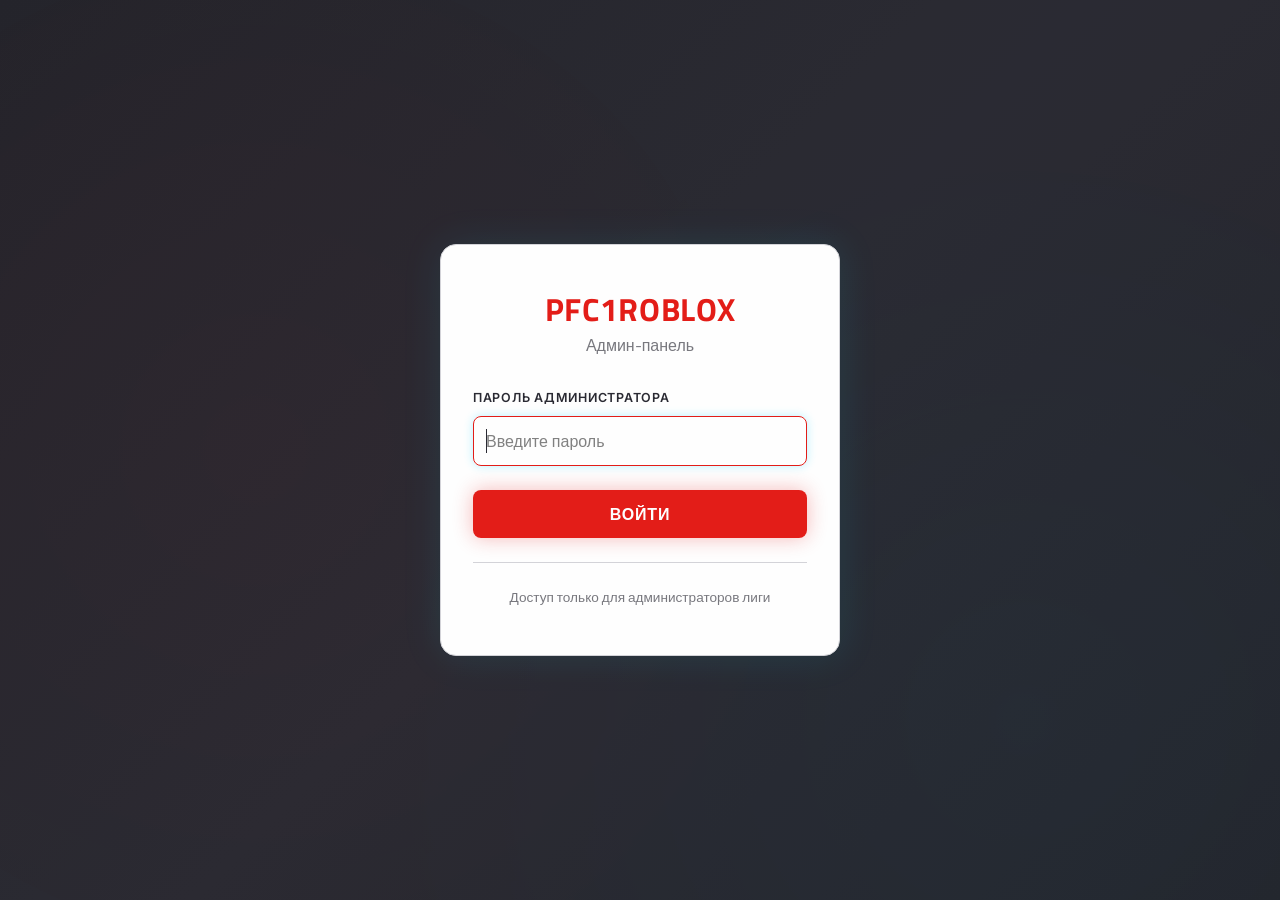
==== admin/index.html @ bca0e65d "Migrate to PHP + MySQL backend (PDO) for Reg.ru shared hosting - Add api/ (config, auth, get_data, s" ====
<!DOCTYPE html>
<html lang="ru">
<head>
  <meta charset="UTF-8">
  <meta name="viewport" content="width=device-width, initial-scale=1.0">
  <title>Админ-панель - PFC1Roblox</title>
  <link rel="icon" href="../logos/pfcnewlogo.png">
  <link rel="preconnect" href="https://fonts.googleapis.com">
  <link rel="preconnect" href="https://fonts.gstatic.com" crossorigin>
  <link href="https://fonts.googleapis.com/css2?family=Inter:wght@400;500;700;800&family=Titillium+Web:wght@300;400;600;700;900&family=Roboto+Mono:wght@400;500;700&display=swap" rel="stylesheet">
  <link rel="stylesheet" href="../css/main.css">

</head>
<body class="admin-body">
  <div class="admin-shell">
  <header class="admin-header">
    <h1>PFC1Roblox Админ-панель</h1>
    <div class="header-right">
      <div class="session-info">
        Сессия: <span class="time" id="sessionTime">30:00</span>
      </div>
      <button class="btn btn-danger" onclick="logout()">Выход</button>
    </div>
  </header>

  <aside class="admin-tabs">
    <div class="nav-item active" onclick="switchTab('drivers')">👨‍✈️ Пилоты</div>
    <div class="nav-item" onclick="switchTab('teams')">🏁 Команды</div>
    <div class="nav-item" onclick="switchTab('calendar')">📅 Календарь</div>
    <div class="nav-item" onclick="switchTab('results')">🏆 Результаты</div>
    <div class="nav-item" onclick="switchTab('news')">📰 Новости</div>
    <div class="nav-item" onclick="switchTab('standings')">📊 Таблица</div>
    <div class="nav-item" onclick="switchTab('settings')">⚙️ Настройки</div>
  </aside>

  <main class="admin-main">
    <!-- ПИЛОТЫ -->
    <section id="drivers" class="section active">
      <div class="section-header">
        <h2>Управление пилотами</h2>
        <div class="actions">
          <button class="btn btn-primary" onclick="openDriverModal()">+ Добавить пилота</button>
        </div>
      </div>
      <div class="table-container">
        <table id="driversTable">
          <thead>
            <tr>
              <th>ID</th>
              <th>Имя</th>
              <th>Фамилия</th>
              <th>Номер</th>
              <th>Команда</th>
              <th>Национальность</th>
              <th>Очки</th>
              <th>Действия</th>
            </tr>
          </thead>
          <tbody></tbody>
        </table>
      </div>
    </section>

    <!-- КОМАНДЫ -->
    <section id="teams" class="section">
      <div class="section-header">
        <h2>Управление командами</h2>
        <div class="actions">
          <button class="btn btn-primary" onclick="openTeamModal()">+ Добавить команду</button>
        </div>
      </div>
      <div class="table-container">
        <table id="teamsTable">
          <thead>
            <tr>
              <th>ID</th>
              <th>Название</th>
              <th>Страна</th>
              <th>Цвет</th>
              <th>Пилоты</th>
              <th>Очки</th>
              <th>Действия</th>
            </tr>
          </thead>
          <tbody></tbody>
        </table>
      </div>
    </section>

    <!-- КАЛЕНДАРЬ -->
    <section id="calendar" class="section">
      <div class="section-header">
        <h2>Календарь сезона</h2>
        <div class="actions">
          <button class="btn btn-primary" onclick="openRoundModal()">+ Добавить этап</button>
        </div>
      </div>
      <div class="table-container">
        <table id="calendarTable">
          <thead>
            <tr>
              <th>Этап</th>
              <th>Дата</th>
              <th>Трасса</th>
              <th>Страна</th>
              <th>Часовой пояс</th>
              <th>Статус</th>
              <th>Действия</th>
            </tr>
          </thead>
          <tbody></tbody>
        </table>
      </div>
    </section>

    <!-- РЕЗУЛЬТАТЫ -->
    <section id="results" class="section">
      <div class="section-header">
        <h2>Результаты гонок</h2>
      </div>
      <div class="form-group">
        <label>Выберите этап</label>
        <select id="roundSelect" onchange="loadRoundResults()">
          <option value="">-- Выберите этап --</option>
        </select>
      </div>
      <div class="table-container">
        <table id="resultsTable">
          <thead>
            <tr>
              <th>Позиция</th>
              <th>Пилот</th>
              <th>Команда</th>
              <th>Старт</th>
              <th>Финиш</th>
              <th>Очки</th>
              <th>БК</th>
            </tr>
          </thead>
          <tbody></tbody>
        </table>
      </div>
      <button class="btn btn-primary mt-3" onclick="saveResults()">Сохранить результаты</button>
    </section>

    <!-- НОВОСТИ -->
    <section id="news" class="section">
      <div class="section-header">
        <h2>Управление новостями</h2>
        <div class="actions">
          <button class="btn btn-primary" onclick="openNewsModal()">+ Добавить новость</button>
        </div>
      </div>
      <div class="table-container">
        <table id="newsTable">
          <thead>
            <tr>
              <th>Заголовок</th>
              <th>Категория</th>
              <th>Дата</th>
              <th>Действия</th>
            </tr>
          </thead>
          <tbody></tbody>
        </table>
      </div>
    </section>

    <!-- ТАБЛИЦА ЧЕМПИОНАТА -->
    <section id="standings" class="section">
      <div class="section-header">
        <h2>Таблица чемпионата</h2>
        <div class="actions">
          <button class="btn btn-secondary" onclick="recalculateStandings()">Пересчитать</button>
        </div>
      </div>
      <div class="stats-grid">
        <div class="stat-card">
          <div class="label">Пилотов</div>
          <div class="number" id="driversCount">0</div>
        </div>
        <div class="stat-card">
          <div class="label">Команд</div>
          <div class="number" id="teamsCount">0</div>
        </div>
        <div class="stat-card">
          <div class="label">Этапов</div>
          <div class="number" id="roundsCount">0</div>
        </div>
        <div class="stat-card">
          <div class="label">Новостей</div>
          <div class="number" id="newsCount">0</div>
        </div>
      </div>
      <h3>Личный зачёт</h3>
      <div class="table-container">
        <table id="driverStandingsTable">
          <thead>
            <tr>
              <th>Позиция</th>
              <th>Пилот</th>
              <th>Команда</th>
              <th>Очки</th>
              <th>Побед</th>
              <th>Подиумов</th>
            </tr>
          </thead>
          <tbody></tbody>
        </table>
      </div>
    </section>

    <!-- НАСТРОЙКИ -->
    <section id="settings" class="section">
      <h2>Настройки</h2>
      <div class="card mt-3">
        <h3>Смена пароля</h3>
        <div class="form-group mt-2">
          <label>Новый пароль</label>
          <input type="password" id="newPassword" placeholder="Введите новый пароль">
        </div>
        <button class="btn btn-primary" onclick="changePassword()">Сохранить пароль</button>
      </div>
      <div class="card mt-3">
        <h3>Экспорт данных</h3>
        <p>Скачайте все данные лиги в формате JSON</p>
        <button class="btn btn-secondary" onclick="exportData()">📥 Экспортировать данные</button>
      </div>
      <div class="card mt-3">
        <h3>Импорт данных</h3>
        <p>Загрузите ранее экспортированные данные</p>
        <input type="file" id="importFile" accept=".json" style="margin-bottom: 1rem;">
        <button class="btn btn-secondary" onclick="importData()">📤 Импортировать данные</button>
      </div>
      <div class="card mt-3">
        <h3>Очистить все данные</h3>
        <p style="color: var(--accent-red);">⚠️ Это действие невозможно отменить!</p>
        <button class="btn btn-danger" onclick="if(confirm('Вы уверены?')) { DataManager.clearAll(); location.reload(); }">Очистить</button>
      </div>
    </section>
  </main>
  </div>

  <!-- МОДАЛЬНЫЕ ОКНА -->
  <div class="modal" id="driverModal">
    <div class="modal-content">
      <h3 id="driverModalTitle">Добавить пилота</h3>
      <form id="driverForm" onsubmit="saveDriver(event)">
        <div class="form-row form-row--two">
          <div class="form-group">
            <label>Имя</label>
            <input type="text" id="driverFirstName" placeholder="Макс" required>
          </div>
          <div class="form-group">
            <label>Фамилия</label>
            <input type="text" id="driverLastName" placeholder="Верстаппен" required>
          </div>
        </div>
        <div class="form-group">
          <label>Номер</label>
          <input type="number" id="driverNumber" required>
        </div>
        <div class="form-group">
          <label>Команда</label>
          <select id="driverTeam" required></select>
        </div>
        <div class="form-group">
          <label>Национальность</label>
          <input type="text" id="driverNationality" placeholder="RU, BY, KZ...">
        </div>
        <div class="form-actions">
          <button type="button" class="btn btn-secondary" onclick="closeModal('driverModal')">Отмена</button>
          <button type="submit" class="btn btn-primary">Сохранить</button>
        </div>
      </form>
    </div>
  </div>

  <div class="modal" id="teamModal">
    <div class="modal-content">
      <h3 id="teamModalTitle">Добавить команду</h3>
      <form id="teamForm" onsubmit="saveTeam(event)">
        <div class="form-group"><label>Название</label><input type="text" id="teamName" required></div>
        <div class="form-group"><label>Короткое имя</label><input type="text" id="teamShortName" maxlength="4" required></div>
        <div class="form-group"><label>URL Логотипа</label><input type="text" id="teamLogoUrl" placeholder="https://example.com/team-logo.png"></div>
        <div class="form-group"><label>Страна команды</label><input type="text" id="teamCountry" placeholder="Германия"></div>
        <div class="form-group"><label>Цвет</label><input type="color" id="teamColor" value="#E10600"></div>
        <div class="form-actions">
          <button type="button" class="btn btn-secondary" onclick="closeModal('teamModal')">Отмена</button>
          <button type="submit" class="btn btn-primary">Сохранить</button>
        </div>
      </form>
    </div>
  </div>

  <div class="modal" id="roundModal">
    <div class="modal-content">
      <h3 id="roundModalTitle">Добавить этап</h3>
      <form id="roundForm" onsubmit="saveRound(event)">
        <div class="form-group"><label>Номер этапа</label><input type="number" id="roundNumber" min="1" required></div>
        <div class="form-group"><label>Трасса</label><input type="text" id="roundTrack" required></div>
        <div class="form-group"><label>Страна проведения</label><input type="text" id="roundTrackCountry" placeholder="Монако" required></div>
        <div class="form-group"><label>Часовой пояс трассы</label><input type="text" id="roundTimezone" placeholder="Europe/London" required></div>
        <div class="form-group"><label>Дата</label><input type="date" id="roundDate" required></div>
        <div class="form-group">
          <label>Статус</label>
          <select id="roundStatus">
            <option value="upcoming">Предстоит</option>
            <option value="live">Прямой эфир</option>
            <option value="finished">Завершено</option>
          </select>
        </div>
        <div class="form-actions">
          <button type="button" class="btn btn-secondary" onclick="closeModal('roundModal')">Отмена</button>
          <button type="submit" class="btn btn-primary">Сохранить</button>
        </div>
      </form>
    </div>
  </div>

  <div class="modal" id="newsModal">
    <div class="modal-content">
      <h3 id="newsModalTitle">Добавить новость</h3>
      <form id="newsForm" onsubmit="saveNews(event)">
        <div class="form-group"><label>Заголовок</label><input type="text" id="newsTitle" required></div>
        <div class="form-group"><label>Категория</label><input type="text" id="newsCategory" required></div>
        <div class="form-group"><label>Текст</label><textarea id="newsContent" rows="6" required></textarea></div>
        <div class="form-group"><label>URL изображения</label><input type="url" id="newsImage"></div>
        <div class="form-actions">
          <button type="button" class="btn btn-secondary" onclick="closeModal('newsModal')">Отмена</button>
          <button type="submit" class="btn btn-primary">Сохранить</button>
        </div>
      </form>
    </div>
  </div>

  <script src="../js/DataManager.js"></script>
  <script src="../js/auth.js"></script>
  <script src="../js/animations.js"></script>
  <script src="admin.js"></script>
</body>
</html>
---- css/main.css ----
/* ============================================
   PFC1Roblox Formula-Style Design System
   Shared visual shell for every public/admin page
   ============================================ */

@font-face {
  font-family: 'Entocentric';
  src: url('../logos/Entocentric-Regular.woff') format('woff');
  font-weight: 400;
  font-style: normal;
  font-display: swap;
}

:root {
  --color-page: #f3f3f3;
  --color-surface: #ffffff;
  --color-surface-soft: #f8f8fa;
  --color-lavender: #e8e4f5;
  --color-nav: #15151e;
  --color-nav-2: #0f0f16;
  --color-red: #e10600;
  --color-red-dark: #b80500;
  --color-heading: #15151e;
  --color-text: #38383f;
  --color-muted: #6b6b72;
  --color-border: #d0d0d5;
  --color-live: #00d45c;
  --color-warning: #ffb800;
  --color-gold: #ffd700;
  --color-silver: #c0c0c0;
  --color-bronze: #cd7f32;
  --accent-red: var(--color-red);
  --bg-card: var(--color-surface);
  --border-color: var(--color-border);
  --text-primary: var(--color-heading);
  --text-secondary: var(--color-text);
  --text-muted: var(--color-muted);
  --font-display: 'Titillium Web', Arial, sans-serif;
  --font-body: 'Titillium Web', Arial, sans-serif;
  --font-meta: 'Inter', system-ui, sans-serif;
  --font-mono: 'Roboto Mono', monospace;
  --font-logo: 'Entocentric', 'Titillium Web', sans-serif;
  --radius: 8px;
  --space-xs: .35rem;
  --space-sm: .65rem;
  --space-md: 1rem;
  --space-lg: 1.5rem;
  --space-xl: 2.25rem;
  --space-2xl: 4rem;
  --shadow-sm: 0 2px 8px rgba(0, 0, 0, .08);
  --shadow-md: 0 8px 24px rgba(0, 0, 0, .12);
  --shadow-lg: 0 18px 50px rgba(21, 21, 30, .18);
  --transition-speed: .3s;
  --transition: all var(--transition-speed) var(--ease-standard);
  --ease-standard: cubic-bezier(.4, 0, .2, 1);
  --ease-out-expo: cubic-bezier(.16, 1, .3, 1);
  --container: 1280px;
}

* { box-sizing: border-box; }
html { scroll-behavior: smooth; }
body {
  margin: 0;
  min-height: 100vh;
  background: var(--color-page);
  color: var(--color-text);
  font-family: var(--font-body);
  line-height: 1.5;
  opacity: 0;
  animation: pageFadeIn .4s var(--ease-out-expo) forwards;
}
body.menu-open { overflow: hidden; }
img, iframe { max-width: 100%; }
a { color: inherit; text-decoration: none; }
button, input, select, textarea { font: inherit; }
:focus-visible { outline: 3px solid rgba(225, 6, 0, .35); outline-offset: 3px; }

@keyframes pageFadeIn { to { opacity: 1; } }
@keyframes pulse { 0%, 100% { opacity: 1; transform: scale(1); } 50% { opacity: .5; transform: scale(.82); } }
@keyframes skeletonPulse { 0%, 100% { opacity: .55; } 50% { opacity: 1; } }
@keyframes toastSlideIn { from { opacity: 0; transform: translateX(24px); } to { opacity: 1; transform: translateX(0); } }
@keyframes modalIn { from { opacity: 0; transform: scale(.96); } to { opacity: 1; transform: scale(1); } }

h1, h2, h3, h4, h5, h6 {
  margin: 0 0 var(--space-md);
  color: var(--color-heading);
  font-family: var(--font-display);
  font-weight: 700;
  line-height: 1.02;
  letter-spacing: .02em;
  text-transform: uppercase;
}
p { margin: 0 0 var(--space-md); color: var(--color-muted); }
.mono { font-family: var(--font-mono); font-variant-numeric: tabular-nums; }
.container, .content { width: min(var(--container), calc(100% - 32px)); margin-inline: auto; }
.content { padding: var(--space-2xl) 0; }
.section { padding: var(--space-2xl) 0; }
.section--tight { padding: var(--space-xl) 0; }
.section-title { display: flex; align-items: end; justify-content: space-between; gap: var(--space-md); margin-bottom: var(--space-lg); border-top: 10px solid var(--color-heading); border-right: 10px solid var(--color-heading); padding-top: var(--space-md); padding-right: var(--space-md); border-top-right-radius: var(--radius); }
.section-title h2 { font-size: clamp(1.8rem, 3vw, 3rem); margin: 0; }

/* Progress and reveal */
.page-progress { position: fixed; inset: 0 auto auto 0; height: 3px; width: 0; z-index: 9999; background: var(--color-red); box-shadow: 0 0 14px rgba(225, 6, 0, .5); transition: width .2s linear; }
.animate-on-scroll { opacity: 0; transform: translateY(30px); transition: opacity .6s var(--ease-out-expo), transform .6s var(--ease-out-expo); will-change: opacity, transform; }
.animate-on-scroll.is-visible { opacity: 1; transform: translateY(0); }
.skeleton { min-height: 140px; background: linear-gradient(90deg, #ececf0, #f7f7f9, #ececf0); animation: skeletonPulse 1.4s infinite; border-radius: var(--radius); }

/* Header */
.site-header { position: sticky; top: 0; z-index: 1000; background: var(--color-nav); color: #fff; box-shadow: none; transition: box-shadow var(--transition-speed) var(--ease-standard); }
.site-header.is-stuck { box-shadow: 0 8px 24px rgba(0, 0, 0, .25); }
.header-top { background: #fff; color: var(--color-heading); border-bottom: 1px solid #ececf0; font-family: var(--font-meta); font-size: .76rem; font-weight: 700; text-transform: uppercase; }
.header-top__inner, .header-main__inner, .race-strip__inner { width: min(var(--container), calc(100% - 32px)); margin-inline: auto; display: flex; align-items: center; gap: var(--space-md); }
.header-top__inner { min-height: 42px; justify-content: space-between; }
.header-top__links, .header-actions, .main-nav { display: flex; align-items: center; gap: var(--space-md); }
.header-top__links a, .main-nav__link, .footer__links a { position: relative; white-space: nowrap; }
.header-top__links a::after, .main-nav__link::after, .footer__links a::after { content: ''; position: absolute; left: 0; right: auto; bottom: -5px; width: 0; height: 2px; background: var(--color-red); transition: width var(--transition-speed) var(--ease-standard); }
.header-top__links a:hover::after, .main-nav__link:hover::after, .main-nav__link.active::after, .footer__links a:hover::after { width: 100%; }
.f1tv-badge { border: 1px solid var(--color-border); padding: .2rem .5rem; border-radius: 999px; font-family: var(--font-mono); }
.header-main { background: var(--color-red); }
.header-main__inner { min-height: 70px; }
.logo { display: inline-flex; align-items: center; gap: .6rem; color: #fff; font-family: var(--font-logo); text-transform: uppercase; letter-spacing: .05em; font-size: 1.35rem; font-weight: 700; }
.logo img { width: auto; height: 42px; object-fit: contain; }
.logo--dark { color: var(--color-heading); }
.main-nav { flex: 1; align-self: stretch; }
.main-nav__item { position: relative; display: flex; align-items: center; }
.main-nav__link { color: #fff; font-weight: 700; text-transform: uppercase; letter-spacing: .03em; font-size: .95rem; padding: 1.55rem .2rem; }
.dropdown { position: absolute; top: calc(100% - 3px); left: -.8rem; width: 220px; max-height: 0; overflow: hidden; opacity: 0; transform: translateY(-10px); background: var(--color-nav); border-top: 3px solid #fff; box-shadow: var(--shadow-lg); transition: max-height var(--transition-speed) var(--ease-standard), opacity var(--transition-speed) var(--ease-standard), transform var(--transition-speed) var(--ease-standard); }
.main-nav__item:hover .dropdown, .main-nav__item:focus-within .dropdown { max-height: 500px; opacity: 1; transform: translateY(0); }
.dropdown a { display: block; color: #fff; padding: .8rem 1rem; font-weight: 600; text-transform: uppercase; border-bottom: 1px solid rgba(255,255,255,.08); }
.dropdown a:hover { color: #fff; background: rgba(225, 6, 0, .18); padding-left: 1.25rem; }
.league-mark { margin-left: auto; width: 40px; height: 40px; display: grid; place-items: center; background: #fff; color: var(--color-red); font-family: var(--font-mono); font-weight: 700; transform: rotate(8deg); }
.burger { display: none; margin-left: auto; width: 44px; height: 44px; border: 1px solid rgba(255,255,255,.35); background: transparent; color: #fff; border-radius: var(--radius); cursor: pointer; }
.burger span { display: block; width: 20px; height: 2px; margin: 5px auto; background: currentColor; transition: transform var(--transition-speed) var(--ease-standard), opacity var(--transition-speed) var(--ease-standard); }
.race-strip { background: var(--color-nav); border-top: 1px solid rgba(255,255,255,.12); font-family: var(--font-meta); font-size: .82rem; font-weight: 700; text-transform: uppercase; }
.race-strip__inner { min-height: 42px; justify-content: space-between; }
.race-strip__event { display: flex; gap: var(--space-md); align-items: center; }
.race-strip__round { color: #fff; }
.race-strip__track { color: var(--color-red); }
.race-strip__time { color: #d5d5da; font-family: var(--font-mono); }

/* Buttons */
.btn { display: inline-flex; align-items: center; justify-content: center; gap: .45rem; min-height: 40px; padding: .7rem 1.1rem; border: 1px solid transparent; border-radius: 0; cursor: pointer; font-family: var(--font-meta); font-size: .8rem; font-weight: 800; letter-spacing: .04em; text-transform: uppercase; transition: transform var(--transition-speed) var(--ease-standard), background-color var(--transition-speed) var(--ease-standard), color var(--transition-speed) var(--ease-standard), box-shadow var(--transition-speed) var(--ease-standard); }
.btn:hover { transform: scale(1.02); box-shadow: var(--shadow-sm); }
.btn-primary { background: var(--color-red); color: #fff; border-color: var(--color-red); }
.btn-primary:hover { background: var(--color-red-dark); border-color: var(--color-red-dark); }
.btn-secondary { background: var(--color-nav); color: #fff; border-color: var(--color-nav); }
.btn-secondary:hover { background: #000; }
.btn-danger { background: #8b0b0a; color: #fff; border-color: #8b0b0a; }
.btn-light { background: #fff; color: var(--color-heading); border-color: var(--color-border); }

/* Cards and news */
.card, .card-item, .news-card, .quick-link, .team-card, .media-card, .driver-card, .timeline-content, .stat-card { background: var(--color-surface); box-shadow: var(--shadow-sm); contain: layout; }
.card, .card-item { padding: var(--space-lg); border: 1px solid var(--color-border); border-radius: var(--radius); transition: transform var(--transition-speed) var(--ease-standard), box-shadow var(--transition-speed) var(--ease-standard), border-color var(--transition-speed) var(--ease-standard); }
.card:hover, .card-item:hover, .news-card:hover, .team-card:hover, .media-card:hover, .quick-link:hover { transform: translateY(-4px); box-shadow: var(--shadow-md); }
.badge { display: inline-flex; align-items: center; gap: .35rem; padding: .25rem .55rem; background: var(--color-red); color: #fff; font-family: var(--font-meta); font-size: .68rem; font-weight: 800; letter-spacing: .06em; text-transform: uppercase; }
.badge--exclusive { background: var(--color-warning); color: var(--color-heading); }
.badge--dark { background: var(--color-nav); color: #fff; }

.twitch-live-banner { background: var(--color-nav); color: #fff; }
.twitch-live-banner__inner { width: min(var(--container), calc(100% - 32px)); margin-inline: auto; min-height: 54px; display: flex; align-items: center; gap: var(--space-md); }
.live-dot { width: 11px; height: 11px; background: var(--color-live); border-radius: 999px; box-shadow: 0 0 0 6px rgba(0, 212, 92, .14); animation: pulse 1.6s infinite; }
.live-text { font-family: var(--font-meta); font-weight: 800; letter-spacing: .05em; text-transform: uppercase; }
.watch-btn { margin-left: auto; }

.hero-layout { width: min(var(--container), calc(100% - 32px)); margin: var(--space-xl) auto; display: grid; grid-template-columns: minmax(0, 1.7fr) minmax(320px, .8fr); gap: var(--space-lg); }
.hero-feature { position: relative; min-height: 600px; display: flex; align-items: end; overflow: hidden; border-radius: var(--radius); background: var(--color-nav); box-shadow: var(--shadow-lg); }
.hero-feature__image { position: absolute; inset: 0; width: 100%; height: 100%; object-fit: cover; filter: saturate(1.06) contrast(1.04); }
.hero-feature::after { content: ''; position: absolute; inset: 35% 0 0; background: linear-gradient(180deg, rgba(0,0,0,0), rgba(0,0,0,.86)); }
.hero-feature__content { position: relative; z-index: 1; padding: clamp(1.5rem, 4vw, 3rem); max-width: 760px; color: #fff; }
.hero-feature__kicker { color: #fff; border-left: 5px solid var(--color-red); padding-left: .75rem; font-family: var(--font-meta); font-weight: 800; letter-spacing: .08em; text-transform: uppercase; }
.hero-feature h1 { color: #fff; font-size: clamp(2.4rem, 5vw, 5rem); text-transform: none; letter-spacing: -.02em; }
.side-news { display: flex; flex-direction: column; gap: var(--space-md); }
.news-card { position: relative; display: grid; grid-template-columns: 120px 1fr; gap: var(--space-md); padding: var(--space-sm); border-radius: var(--radius); transition: transform var(--transition-speed) var(--ease-standard), box-shadow var(--transition-speed) var(--ease-standard); }
.news-card__image { width: 120px; height: 80px; object-fit: cover; border-radius: calc(var(--radius) - 2px); background: #ddd; }
.news-card__meta { display: flex; align-items: center; gap: .5rem; margin-bottom: .35rem; color: var(--color-muted); font-family: var(--font-meta); font-size: .72rem; font-weight: 700; text-transform: uppercase; }
.news-card__title { margin: 0; color: var(--color-heading); font-size: 1.02rem; line-height: 1.15; text-transform: none; }
.news-card--large { display: block; padding: 0; overflow: hidden; }
.news-card--large .news-card__image { width: 100%; height: 210px; border-radius: 0; }
.news-card--large .news-card__body { padding: var(--space-lg); }
.news-card__excerpt { color: var(--color-muted); }
.news-card__read { color: var(--color-red); font-family: var(--font-meta); font-size: .78rem; font-weight: 800; text-transform: uppercase; }
.quick-links { display: grid; grid-template-columns: repeat(4, 1fr); gap: var(--space-md); }
.quick-link { min-height: 145px; padding: var(--space-lg); background: var(--color-lavender); border-radius: var(--radius); display: flex; flex-direction: column; justify-content: space-between; color: var(--color-heading); transition: transform var(--transition-speed) var(--ease-standard), background-color var(--transition-speed) var(--ease-standard), box-shadow var(--transition-speed) var(--ease-standard); }
.quick-link:hover { background: #ded8f0; }
.quick-link__arrow { align-self: end; font-size: 1.7rem; transition: transform var(--transition-speed) var(--ease-standard); }
.quick-link:hover .quick-link__arrow { transform: translateX(6px); }
.quick-link h3 { margin: 0; font-size: 1.45rem; }
.stats-strip, .broadcast-grid, .youtube-grid, .teams-grid, .news-grid { display: grid; gap: var(--space-lg); }
.stats-strip { grid-template-columns: repeat(3, 1fr); }
.stat-card { padding: var(--space-xl); border-radius: var(--radius); text-align: center; }
.stat-card .number, .stat-card .mono:first-child { display: block; color: var(--color-red); font-family: var(--font-mono); font-size: clamp(2rem, 4vw, 3.5rem); font-weight: 700; }
.youtube-grid { grid-template-columns: repeat(3, 1fr); }
.media-card { overflow: hidden; border-radius: var(--radius); transition: transform var(--transition-speed) var(--ease-standard), box-shadow var(--transition-speed) var(--ease-standard); }
.media-card__thumb { position: relative; aspect-ratio: 16/9; background: linear-gradient(135deg, #222, #555); overflow: hidden; }
.media-card__thumb img { width: 100%; height: 100%; object-fit: cover; }
.media-card__play { position: absolute; inset: 50% auto auto 50%; transform: translate(-50%, -50%); width: 58px; height: 58px; display: grid; place-items: center; background: var(--color-red); color: #fff; border-radius: 50%; box-shadow: var(--shadow-md); }
.media-card__body { padding: var(--space-lg); }
.tiktok-row { display: grid; grid-auto-flow: column; grid-auto-columns: minmax(220px, 280px); gap: var(--space-lg); overflow-x: auto; padding: .25rem .25rem var(--space-md); scroll-snap-type: x mandatory; }
.tiktok-card { aspect-ratio: 9/16; scroll-snap-align: start; border-radius: var(--radius); background: linear-gradient(160deg, #15151e, #38383f); color: #fff; padding: var(--space-lg); display: flex; flex-direction: column; justify-content: end; box-shadow: var(--shadow-sm); }

/* Page heads */
.page-header { background: #fff; border-bottom: 1px solid var(--color-border); }
.page-header__inner { width: min(var(--container), calc(100% - 32px)); margin-inline: auto; padding: clamp(2rem, 6vw, 5rem) 0; }
.page-header h1 { font-size: clamp(2.4rem, 7vw, 5.6rem); margin: 0; }
.page-header p { margin-top: .7rem; font-family: var(--font-meta); font-weight: 500; }
.filter-bar, .round-selector, .category-filters { display: flex; flex-wrap: wrap; align-items: center; gap: var(--space-sm); margin-bottom: var(--space-lg); }
.filter-btn { border: 1px solid var(--color-border); background: #fff; color: var(--color-heading); padding: .7rem 1rem; font-family: var(--font-meta); font-weight: 800; text-transform: uppercase; cursor: pointer; }
.filter-btn.active, .filter-btn:hover { background: var(--color-red); color: #fff; border-color: var(--color-red); }

/* Drivers */
.drivers-grid { grid-template-columns: repeat(4, 1fr); }
.driver-card { position: relative; min-height: 330px; overflow: hidden; border-radius: var(--radius); color: #fff; transition: transform var(--transition-speed) var(--ease-standard), box-shadow var(--transition-speed) var(--ease-standard); }
.driver-card:hover { transform: scale(1.03); box-shadow: var(--shadow-lg); }
.driver-team-strip { position: absolute; inset: 0; opacity: .95; }
.driver-image-container { position: absolute; inset: 0; display: flex; justify-content: end; align-items: end; overflow: hidden; }
.driver-image { width: 62%; height: 88%; object-fit: cover; object-position: center 20%; align-self: end; filter: drop-shadow(0 16px 22px rgba(0,0,0,.3)); }
.driver-image-placeholder { width: 46%; height: 64%; margin: 0 1rem 1rem 0; display: flex; align-items: center; justify-content: center; font-size: 5rem; background: rgba(255,255,255,.22); border-radius: var(--radius); }
.driver-info { position: relative; z-index: 1; min-height: 330px; padding: var(--space-lg); display: flex; flex-direction: column; justify-content: space-between; background: linear-gradient(90deg, rgba(0,0,0,.55), rgba(0,0,0,.08)); }
.driver-number-badge { font-family: var(--font-mono); font-size: 3.6rem; font-weight: 700; line-height: .9; color: rgba(255,255,255,.9); }
.driver-name { max-width: 58%; font-size: 1.55rem; font-weight: 800; line-height: 1; text-transform: uppercase; }
.driver-team, .driver-nationality { font-family: var(--font-meta); font-weight: 700; text-transform: uppercase; }
.driver-stats { display: grid; grid-template-columns: repeat(4, minmax(0, 1fr)); gap: .4rem; width: min(100%, 290px); }
.stat-item { background: rgba(255,255,255,.16); padding: .45rem; backdrop-filter: blur(8px); }
.stat-label { display: block; font-family: var(--font-meta); font-size: .62rem; opacity: .78; text-transform: uppercase; }
.stat-value { font-family: var(--font-mono); font-weight: 700; }

/* Teams, timeline, results */
.teams-grid { grid-template-columns: repeat(3, 1fr); }
.team-card { position: relative; padding: var(--space-xl); border-radius: var(--radius); overflow: hidden; transition: transform var(--transition-speed) var(--ease-standard), box-shadow var(--transition-speed) var(--ease-standard); }
.team-card::before { content: ''; position: absolute; inset: 0 0 auto; height: 8px; background: var(--team-color, var(--color-red)); }
.team-card__logo { width: 72px; height: 72px; object-fit: contain; background: var(--color-surface-soft); border-radius: var(--radius); padding: .5rem; }
.team-card__head { display: flex; justify-content: space-between; gap: var(--space-md); align-items: start; margin-bottom: var(--space-lg); }
.team-card__name { font-size: 1.55rem; margin: 0; }
.team-card__pilots { display: grid; gap: .5rem; }
.team-pill { display: flex; align-items: center; justify-content: space-between; gap: var(--space-sm); background: var(--color-surface-soft); padding: .65rem .8rem; border-left: 4px solid var(--team-color, var(--color-red)); }
.timeline { position: relative; display: grid; gap: var(--space-lg); margin-left: 1rem; }
.timeline::before { content: ''; position: absolute; left: 1rem; top: 0; bottom: 0; width: 3px; background: var(--color-border); }
.timeline-item { position: relative; display: grid; grid-template-columns: 140px 1fr; gap: var(--space-lg); padding-left: 3rem; }
.timeline-marker { position: absolute; left: .45rem; top: 2rem; width: 20px; height: 20px; border-radius: 50%; background: var(--color-red); border: 4px solid var(--color-page); z-index: 1; }
.timeline-content { padding: var(--space-lg); border-radius: var(--radius); border: 1px solid transparent; transition: transform var(--transition-speed) var(--ease-standard), box-shadow var(--transition-speed) var(--ease-standard), border-color var(--transition-speed) var(--ease-standard); }
.timeline-item.is-active .timeline-content, .timeline-content:hover { border-color: var(--color-red); box-shadow: var(--shadow-md); transform: translateY(-3px); }
.round-number, .round-date { font-family: var(--font-mono); font-weight: 700; color: var(--color-muted); text-transform: uppercase; }
.track-name { font-size: clamp(1.4rem, 3vw, 2.4rem); font-weight: 800; color: var(--color-heading); }
.round-status { display: inline-flex; margin-top: .75rem; padding: .25rem .6rem; color: #fff; background: var(--color-muted); font-family: var(--font-meta); font-size: .72rem; font-weight: 800; text-transform: uppercase; }
.status-upcoming { background: var(--color-warning); color: var(--color-heading); }
.status-live { background: var(--color-live); color: var(--color-heading); }
.status-finished { background: var(--color-nav); color: #fff; }
.table-container { overflow-x: auto; background: #fff; border-radius: var(--radius); box-shadow: var(--shadow-sm); }
table { width: 100%; border-collapse: collapse; min-width: 720px; }
th { padding: 1rem; color: var(--color-muted); background: var(--color-surface-soft); border-bottom: 1px solid var(--color-border); font-family: var(--font-meta); font-size: .75rem; font-weight: 800; letter-spacing: .05em; text-align: left; text-transform: uppercase; }
td { padding: 1rem; border-bottom: 1px solid var(--color-border); color: var(--color-text); transition: background-color var(--transition-speed) var(--ease-standard), transform var(--transition-speed) var(--ease-standard); }
tbody tr { animation: tableRowIn .45s var(--ease-out-expo) both; }
tbody tr:hover td { background: #f8f8fa; }
@keyframes tableRowIn { from { opacity: 0; transform: translateY(14px); } to { opacity: 1; transform: translateY(0); } }
.position { display: inline-flex; align-items: center; justify-content: center; min-width: 44px; font-family: var(--font-mono); font-size: 1.4rem; font-weight: 700; color: var(--color-heading); border-left: 6px solid transparent; padding-left: .5rem; }
.position-1 { border-left-color: var(--color-gold); }
.position-2 { border-left-color: var(--color-silver); }
.position-3 { border-left-color: var(--color-bronze); }
.points, .gap, .time { font-family: var(--font-mono); text-align: right; font-weight: 700; }
.form-select, select, input, textarea { width: 100%; border: 1px solid var(--color-border); background: #fff; color: var(--color-heading); border-radius: 0; padding: .75rem .9rem; }
select:focus, input:focus, textarea:focus { border-color: var(--color-red); outline: none; box-shadow: 0 0 0 3px rgba(225, 6, 0, .12); }
.round-selector label, .form-group label { color: var(--color-heading); font-family: var(--font-meta); font-size: .78rem; font-weight: 800; letter-spacing: .06em; text-transform: uppercase; }

.news-grid { grid-template-columns: repeat(3, 1fr); }
.pagination { display: flex; justify-content: center; gap: .5rem; margin-top: var(--space-xl); }
.pagination a { width: 40px; height: 40px; display: grid; place-items: center; background: #fff; border: 1px solid var(--color-border); font-family: var(--font-mono); font-weight: 700; }
.pagination a:hover, .pagination a.active { background: var(--color-red); color: #fff; border-color: var(--color-red); }

/* Admin */
.admin-body { background: var(--color-nav); color: #fff; opacity: 1; animation: none; }
.admin-shell { min-height: 100vh; display: grid; grid-template-rows: auto auto 1fr; }
.admin-header { display: flex; align-items: center; justify-content: space-between; gap: var(--space-md); padding: 1rem clamp(1rem, 3vw, 2rem); background: var(--color-nav); border-bottom: 1px solid rgba(255,255,255,.12); }
.admin-header h1 { color: #fff; margin: 0; font-size: 1.4rem; }
.header-right, .session-info { display: flex; align-items: center; gap: var(--space-md); color: #d5d5da; }
.session-info .time { color: #fff; font-family: var(--font-mono); }
.admin-tabs { display: flex; gap: .25rem; overflow-x: auto; padding: 0 clamp(1rem, 3vw, 2rem); background: #0f0f16; border-bottom: 1px solid rgba(255,255,255,.12); }
.nav-item { position: relative; flex: 0 0 auto; padding: 1rem .9rem; color: #d5d5da; font-family: var(--font-meta); font-size: .78rem; font-weight: 800; letter-spacing: .05em; text-transform: uppercase; cursor: pointer; }
.nav-item::after { content: ''; position: absolute; left: .9rem; right: .9rem; bottom: 0; height: 3px; background: var(--color-red); transform: scaleX(0); transform-origin: left; transition: transform var(--transition-speed) var(--ease-standard); }
.nav-item:hover, .nav-item.active { color: #fff; }
.nav-item.active::after { transform: scaleX(1); }
.admin-main { padding: clamp(1rem, 3vw, 2rem); background: linear-gradient(180deg, #15151e, #0f0f16); }
.admin-main .section { display: none; padding: 0; }
.admin-main .section.active { display: block; animation: pageFadeIn .25s var(--ease-out-expo); }
.section-header { display: flex; justify-content: space-between; align-items: center; gap: var(--space-md); margin-bottom: var(--space-lg); flex-wrap: wrap; }
.section-header h2, .admin-main h2, .admin-main h3 { color: #fff; }
.section-header .actions, .form-actions, .table-actions { display: flex; gap: var(--space-sm); flex-wrap: wrap; }
.admin-main .table-container, .admin-main .card, .admin-main .stat-card { background: #fff; color: var(--color-text); }
.admin-main .card h3, .admin-main .stat-card .label { color: var(--color-heading); }
.admin-main .stat-card .number { color: var(--color-red); }
.form-group { margin-bottom: var(--space-lg); }
.modal { position: fixed; inset: 0; z-index: 2000; display: none; align-items: center; justify-content: center; padding: var(--space-md); background: rgba(0,0,0,.72); backdrop-filter: blur(8px); }
.modal.active { display: flex; }
.modal-content { width: min(620px, 100%); max-height: 90vh; overflow: auto; background: #fff; color: var(--color-text); border-radius: var(--radius); padding: var(--space-xl); box-shadow: var(--shadow-lg); animation: modalIn .25s var(--ease-out-expo); }
.modal-content h3 { color: var(--color-heading); }
.toast { animation: toastSlideIn .3s var(--ease-out-expo); }

/* Footer */
.footer { background: var(--color-nav); color: #fff; margin-top: var(--space-2xl); }
.footer__inner { width: min(var(--container), calc(100% - 32px)); margin-inline: auto; min-height: 150px; display: grid; grid-template-columns: 1fr auto 1fr; align-items: center; gap: var(--space-lg); }
.footer__links, .footer__social { display: flex; gap: var(--space-md); flex-wrap: wrap; font-family: var(--font-meta); font-size: .78rem; font-weight: 800; text-transform: uppercase; }
.footer__social { justify-content: end; }
.footer__copy { text-align: center; color: #d5d5da; font-family: var(--font-meta); font-size: .82rem; }
.footer a:hover { color: var(--color-red); }

/* Utilities */
.mt-1 { margin-top: var(--space-md); } .mt-2 { margin-top: var(--space-lg); } .mt-3 { margin-top: var(--space-xl); }
.mb-1 { margin-bottom: var(--space-md); } .mb-2 { margin-bottom: var(--space-lg); } .mb-3 { margin-bottom: var(--space-xl); }
.text-center { text-align: center; } .text-right { text-align: right; } .text-muted { color: var(--color-muted); }

@media (max-width: 1100px) {
  .hero-layout { grid-template-columns: 1fr; }
  .side-news { display: grid; grid-template-columns: repeat(2, 1fr); }
  .quick-links, .drivers-grid, .teams-grid, .news-grid, .youtube-grid { grid-template-columns: repeat(2, 1fr); }
  .main-nav { position: fixed; top: 0; right: 0; bottom: 0; width: min(380px, 86vw); display: block; padding: 5rem 1.5rem 2rem; background: var(--color-nav); transform: translateX(100%); transition: transform var(--transition-speed) var(--ease-standard); box-shadow: -20px 0 60px rgba(0,0,0,.35); overflow-y: auto; }
  body.menu-open .main-nav { transform: translateX(0); }
  .main-nav__item { display: block; }
  .main-nav__link { display: block; padding: 1rem 0; }
  .dropdown { position: static; width: auto; margin-left: 1rem; background: rgba(255,255,255,.06); }
  .main-nav__item:hover .dropdown, .main-nav__item:focus-within .dropdown { max-height: 500px; }
  .burger { display: block; position: relative; z-index: 1001; }
  body.menu-open .burger span:nth-child(1) { transform: translateY(7px) rotate(45deg); }
  body.menu-open .burger span:nth-child(2) { opacity: 0; }
  body.menu-open .burger span:nth-child(3) { transform: translateY(-7px) rotate(-45deg); }
  .header-top { display: none; }
}
@media (max-width: 768px) {
  .content, .container, .header-main__inner, .race-strip__inner, .twitch-live-banner__inner, .footer__inner, .page-header__inner, .hero-layout { width: min(100% - 24px, var(--container)); }
  .hero-feature { min-height: 430px; }
  .side-news, .quick-links, .drivers-grid, .teams-grid, .news-grid, .youtube-grid, .stats-strip { grid-template-columns: 1fr; }
  .news-card { grid-template-columns: 96px 1fr; }
  .news-card__image { width: 96px; height: 72px; }
  .timeline { margin-left: 0; }
  .timeline-item { grid-template-columns: 1fr; padding-left: 2.4rem; gap: .5rem; }
  .race-strip__inner, .twitch-live-banner__inner, .footer__inner { grid-template-columns: 1fr; flex-wrap: wrap; justify-content: center; text-align: center; }
  .watch-btn { margin-left: 0; }
  .footer__inner { display: flex; flex-direction: column; padding: var(--space-xl) 0; }
  .footer__social { justify-content: center; }
  .admin-header { align-items: flex-start; flex-direction: column; }
  .section-header { align-items: stretch; }
}

/* Data model additions: clocks, split forms, logos */
.f1-clock-widget {
  display: flex;
  align-items: stretch;
  gap: .85rem;
  margin-left: auto;
  padding: .55rem .75rem;
  background: rgba(21, 21, 30, .28);
  border: 1px solid rgba(255, 255, 255, .22);
  color: #fff;
  font-family: var(--font-mono);
  line-height: 1;
}
.f1-clock-widget .user-time,
.f1-clock-widget .track-time {
  display: grid;
  gap: .25rem;
  min-width: max-content;
}
.f1-clock-widget .track-time {
  border-left: 1px solid rgba(255, 255, 255, .35);
  padding-left: .85rem;
}
.f1-clock-widget .label {
  color: rgba(255, 255, 255, .72);
  font-family: var(--font-meta);
  font-size: .58rem;
  font-weight: 800;
  letter-spacing: .08em;
  text-transform: uppercase;
}
.f1-clock-widget .time {
  color: #fff;
  font-size: .92rem;
  font-weight: 700;
  letter-spacing: .04em;
}
.f1-clock-widget .track-name {
  color: #fff;
  max-width: 180px;
  overflow: hidden;
  text-overflow: ellipsis;
  white-space: nowrap;
  font-family: var(--font-meta);
  font-size: .62rem;
  font-weight: 800;
  letter-spacing: .04em;
  text-transform: uppercase;
}
.form-row { display: grid; gap: var(--space-md); }
.form-row--two { grid-template-columns: repeat(2, minmax(0, 1fr)); }
.team-logo-thumb {
  width: 34px;
  height: 34px;
  object-fit: contain;
  background: var(--color-surface-soft);
  border: 1px solid var(--color-border);
  border-radius: var(--radius);
  padding: .2rem;
}
@media (max-width: 1100px) {
  .f1-clock-widget { margin-left: 0; }
}
@media (max-width: 768px) {
  .f1-clock-widget { order: 3; width: 100%; justify-content: center; }
  .form-row--two { grid-template-columns: 1fr; }
}
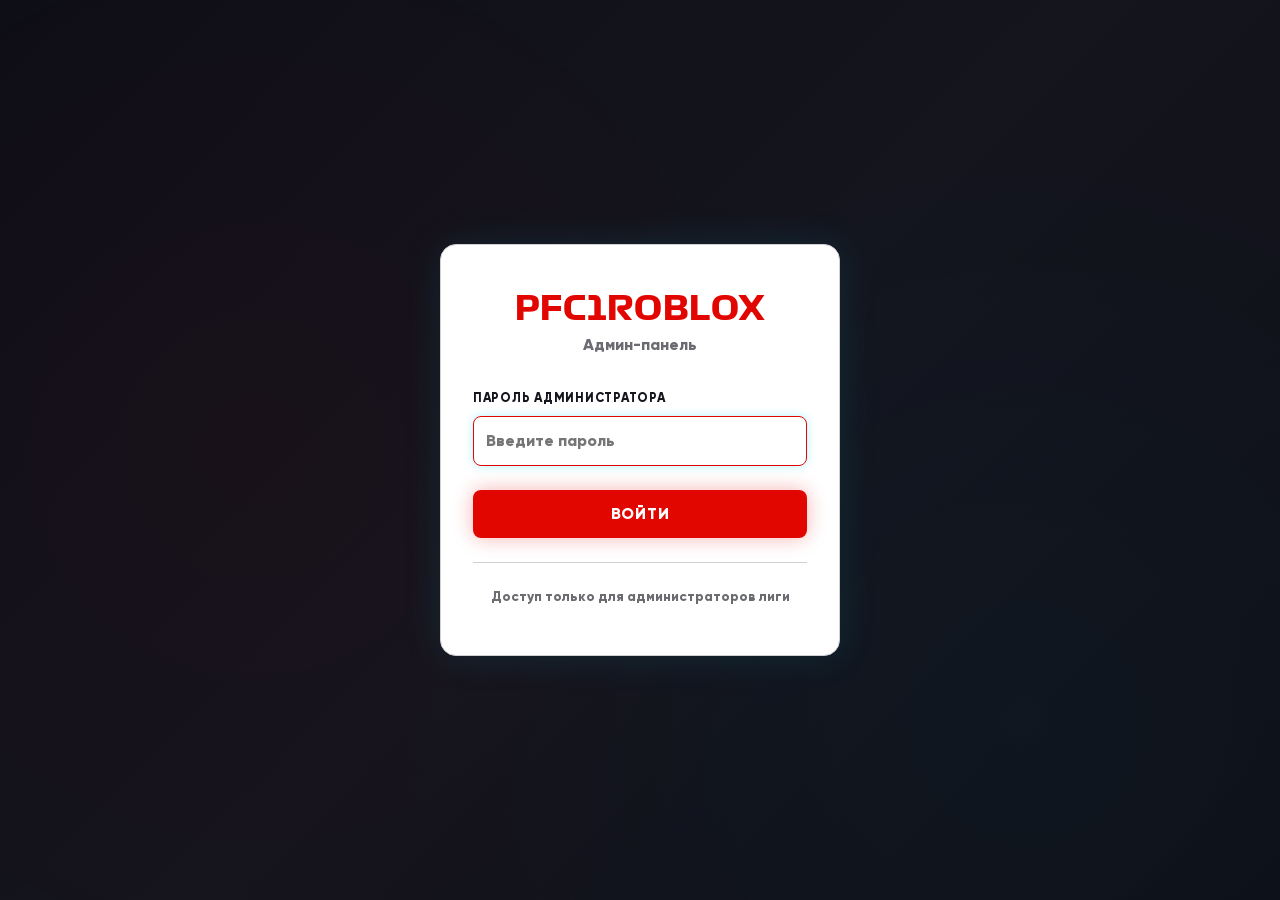
==== commit 34dc7e98: "Оптимизация: шрифты, навигация, анимации, фото пилотов, блоки главной, Twitch/TikTok - config.php: к" ====
--- a/admin/index.html
+++ b/admin/index.html
@@ -268,6 +268,18 @@
           <label>Национальность</label>
           <input type="text" id="driverNationality" placeholder="RU, BY, KZ...">
         </div>
+        <div class="form-group">
+          <label>Фото пилота (1080×1420, обрезка выше торса)</label>
+          <input type="file" id="driverAvatar" accept="image/png, image/jpeg" onchange="previewDriverAvatar(event)">
+          <small class="text-muted">Рекомендуемый размер: 1080×1420 px. Фото обрезается выше торса, как на F1.com. Хранится в БД в формате Base64.</small>
+          <div style="margin-top:.6rem;display:flex;align-items:center;gap:.8rem">
+            <img id="driverAvatarPreview" src="../logos/default-driver.png" alt="Превью"
+                 style="width:84px;height:110px;object-fit:cover;object-position:center 20%;border:1px solid var(--color-border);border-radius:var(--radius);background:var(--color-surface-soft)"
+                 onerror="this.src='../logos/default-driver.png'">
+            <button type="button" class="btn btn-secondary" onclick="clearDriverAvatar()">Убрать фото</button>
+          </div>
+          <input type="hidden" id="driverAvatarData">
+        </div>
         <div class="form-actions">
           <button type="button" class="btn btn-secondary" onclick="closeModal('driverModal')">Отмена</button>
           <button type="submit" class="btn btn-primary">Сохранить</button>
--- a/css/main.css
+++ b/css/main.css
@@ -6,6 +6,40 @@
 @font-face {
   font-family: 'Entocentric';
   src: url('../logos/Entocentric-Regular.woff') format('woff');
+  font-weight: 400;
+  font-style: normal;
+  font-display: swap;
+}
+
+/* Кастомные шрифты лиги: Gilroy (основной текст) и Formula One (заголовки/нав) */
+@font-face {
+  font-family: 'Gilroy';
+  src: url('../fonts/Gilroy-Regular.woff2') format('woff2'),
+       url('../fonts/Gilroy-Regular.woff') format('woff');
+  font-weight: 400 800;
+  font-style: normal;
+  font-display: swap;
+}
+@font-face {
+  font-family: 'Formula One';
+  src: url('../fonts/FormulaOne-Regular.woff2') format('woff2'),
+       url('../fonts/FormulaOne-Regular.woff') format('woff');
+  font-weight: 400;
+  font-style: normal;
+  font-display: swap;
+}
+@font-face {
+  font-family: 'Formula One';
+  src: url('../fonts/FormulaOne-Bold.woff2') format('woff2'),
+       url('../fonts/FormulaOne-Bold.woff') format('woff');
+  font-weight: 700;
+  font-style: normal;
+  font-display: swap;
+}
+@font-face {
+  font-family: 'Formula One Wide';
+  src: url('../fonts/FormulaOne-Wide.woff2') format('woff2'),
+       url('../fonts/FormulaOne-Wide.woff') format('woff');
   font-weight: 400;
   font-style: normal;
   font-display: swap;
@@ -35,11 +69,13 @@
   --text-primary: var(--color-heading);
   --text-secondary: var(--color-text);
   --text-muted: var(--color-muted);
-  --font-display: 'Titillium Web', Arial, sans-serif;
-  --font-body: 'Titillium Web', Arial, sans-serif;
-  --font-meta: 'Inter', system-ui, sans-serif;
+  /* Иерархия шрифтов: заголовки/нав — Formula One, текст/карточки — Gilroy,
+     логотип — Entocentric, цифры/тайминги — Roboto Mono. */
+  --font-display: 'Formula One', 'Gilroy', 'Titillium Web', sans-serif;
+  --font-body: 'Gilroy', 'Inter', 'Titillium Web', Arial, sans-serif;
+  --font-meta: 'Formula One', 'Gilroy', 'Inter', system-ui, sans-serif;
   --font-mono: 'Roboto Mono', monospace;
-  --font-logo: 'Entocentric', 'Titillium Web', sans-serif;
+  --font-logo: 'Entocentric', 'Formula One Wide', 'Formula One', sans-serif;
   --radius: 8px;
   --space-xs: .35rem;
   --space-sm: .65rem;
@@ -117,8 +153,8 @@
 .header-top__links a:hover::after, .main-nav__link:hover::after, .main-nav__link.active::after, .footer__links a:hover::after { width: 100%; }
 .f1tv-badge { border: 1px solid var(--color-border); padding: .2rem .5rem; border-radius: 999px; font-family: var(--font-mono); }
 .header-main { background: var(--color-red); }
-.header-main__inner { min-height: 70px; }
-.logo { display: inline-flex; align-items: center; gap: .6rem; color: #fff; font-family: var(--font-logo); text-transform: uppercase; letter-spacing: .05em; font-size: 1.35rem; font-weight: 700; }
+.header-main__inner { min-height: 70px; justify-content: space-between; }
+.logo { display: inline-flex; align-items: center; gap: .6rem; margin-right: 20px; color: #fff; font-family: var(--font-logo); text-transform: uppercase; letter-spacing: .05em; font-size: 1.35rem; font-weight: 700; }
 .logo img { width: auto; height: 42px; object-fit: contain; }
 .logo--dark { color: var(--color-heading); }
 .main-nav { flex: 1; align-self: stretch; }
@@ -405,4 +441,76 @@
 @media (max-width: 768px) {
   .f1-clock-widget { order: 3; width: 100%; justify-content: center; }
   .form-row--two { grid-template-columns: 1fr; }
-}
+  /* На мобильных логотип переносится — добавляем нижний отступ */
+  .logo { margin-right: 0; margin-bottom: 10px; }
+}
+
+/* ============================================
+   Блоки главной: последняя новость, результаты
+   гонки, плееры Twitch/TikTok, фото пилотов
+   ============================================ */
+
+/* Фото пилота: обрезка выше торса, как на F1.com */
+.driver-card img,
+.driver-photo,
+.news-featured__image {
+  width: 100%;
+  object-fit: cover;
+  object-position: center 20%;
+}
+
+/* Последняя новость (featured) */
+.latest-news .news-featured {
+  display: grid;
+  grid-template-columns: minmax(0, 1.3fr) minmax(0, 1fr);
+  gap: 0;
+  overflow: hidden;
+  border-radius: var(--radius);
+  background: var(--color-surface);
+  box-shadow: var(--shadow-md);
+  transition: transform var(--transition-speed) var(--ease-standard), box-shadow var(--transition-speed) var(--ease-standard);
+}
+.latest-news .news-featured:hover { transform: translateY(-4px); box-shadow: var(--shadow-lg); }
+.news-featured__image { height: 100%; min-height: 320px; background: var(--color-nav); }
+.news-featured__content { padding: clamp(1.25rem, 3vw, 2.5rem); display: flex; flex-direction: column; gap: var(--space-sm); }
+.news-featured__content h3 { font-size: clamp(1.5rem, 2.6vw, 2.4rem); text-transform: none; margin: 0; }
+.news-featured__content .read-more { margin-top: auto; align-self: start; color: var(--color-red); font-family: var(--font-meta); font-weight: 800; letter-spacing: .04em; text-transform: uppercase; }
+.news-featured__content .read-more:hover { color: var(--color-red-dark); }
+
+/* Результаты последней гонки */
+.last-race-results .race-header {
+  display: flex;
+  flex-wrap: wrap;
+  align-items: baseline;
+  gap: var(--space-md);
+  margin-bottom: var(--space-md);
+  padding: var(--space-sm) var(--space-md);
+  background: var(--color-nav);
+  color: #fff;
+  border-left: 5px solid var(--color-red);
+}
+.last-race-results .race-header .round { font-family: var(--font-mono); font-weight: 700; color: var(--color-red); }
+.last-race-results .race-header .track { font-family: var(--font-display); font-weight: 700; text-transform: uppercase; letter-spacing: .03em; }
+.last-race-results .race-header .date { margin-left: auto; font-family: var(--font-mono); color: #d5d5da; font-size: .85rem; }
+.f1-timing { width: 100%; border-collapse: collapse; background: var(--color-surface); box-shadow: var(--shadow-sm); }
+.f1-timing th, .f1-timing td { padding: .7rem .9rem; text-align: left; border-bottom: 1px solid var(--color-border); }
+.f1-timing thead th { background: var(--color-surface-soft); font-family: var(--font-meta); font-size: .72rem; font-weight: 800; letter-spacing: .06em; text-transform: uppercase; color: var(--color-muted); }
+.f1-timing td.pos, .f1-timing td.points, .f1-timing td.time { font-family: var(--font-mono); font-variant-numeric: tabular-nums; }
+.f1-timing tbody tr { transition: background-color var(--transition-speed) var(--ease-standard); }
+.f1-timing tbody tr:hover { background: var(--color-surface-soft); }
+.f1-timing .team-dot { display: inline-block; width: 10px; height: 10px; border-radius: 2px; margin-right: .5rem; vertical-align: middle; }
+.view-all { display: inline-block; margin-top: var(--space-md); color: var(--color-red); font-family: var(--font-meta); font-weight: 800; letter-spacing: .04em; text-transform: uppercase; }
+
+/* Плееры Twitch и TikTok */
+.twitch-section #twitch-embed { border-radius: var(--radius); overflow: hidden; box-shadow: var(--shadow-md); background: var(--color-nav); min-height: 360px; }
+.twitch-section #twitch-embed iframe { display: block; width: 100%; border: 0; }
+.tiktok-row-embed { display: flex; flex-wrap: wrap; gap: var(--space-lg); justify-content: center; }
+.tiktok-embed { margin: 0 auto; }
+
+@media (max-width: 768px) {
+  .latest-news .news-featured { grid-template-columns: 1fr; }
+  .news-featured__image { min-height: 200px; }
+  .last-race-results .race-header .date { margin-left: 0; width: 100%; }
+  .f1-timing { font-size: .85rem; }
+  .f1-timing th, .f1-timing td { padding: .5rem .55rem; }
+}
